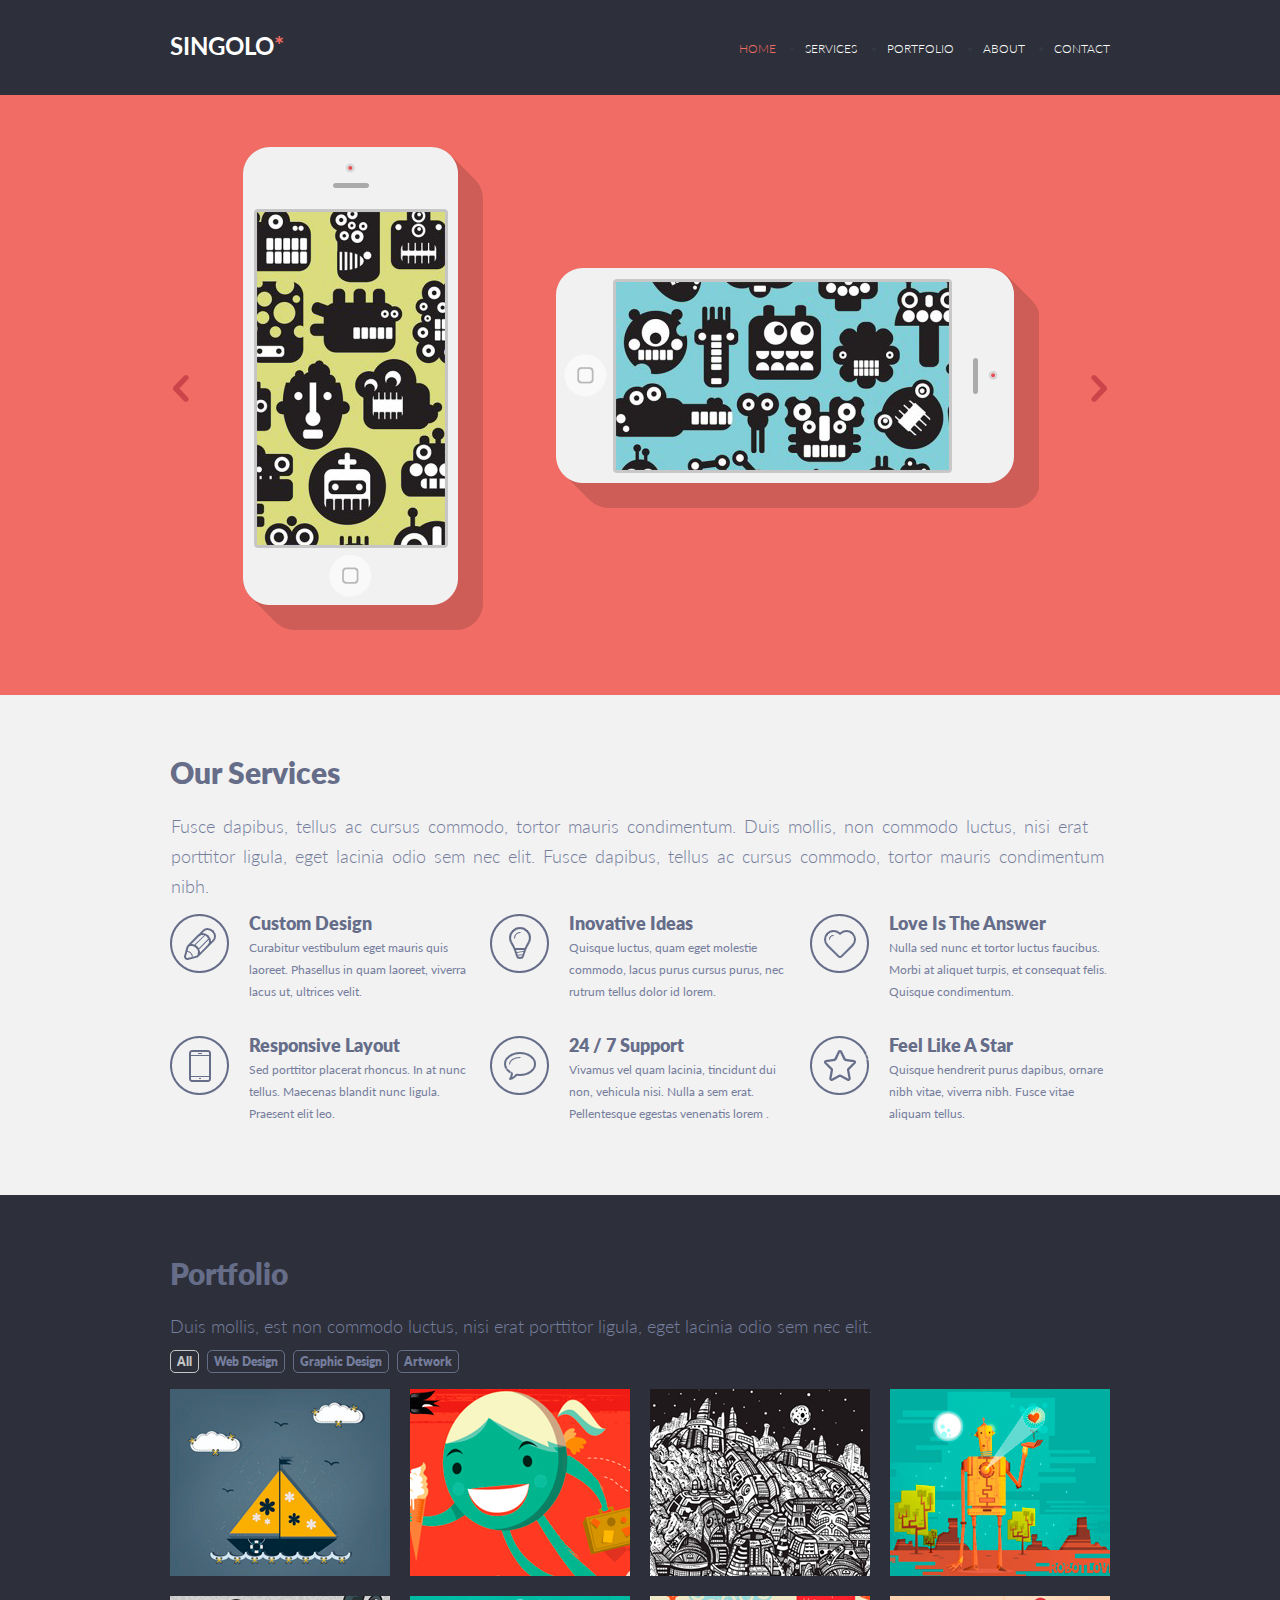
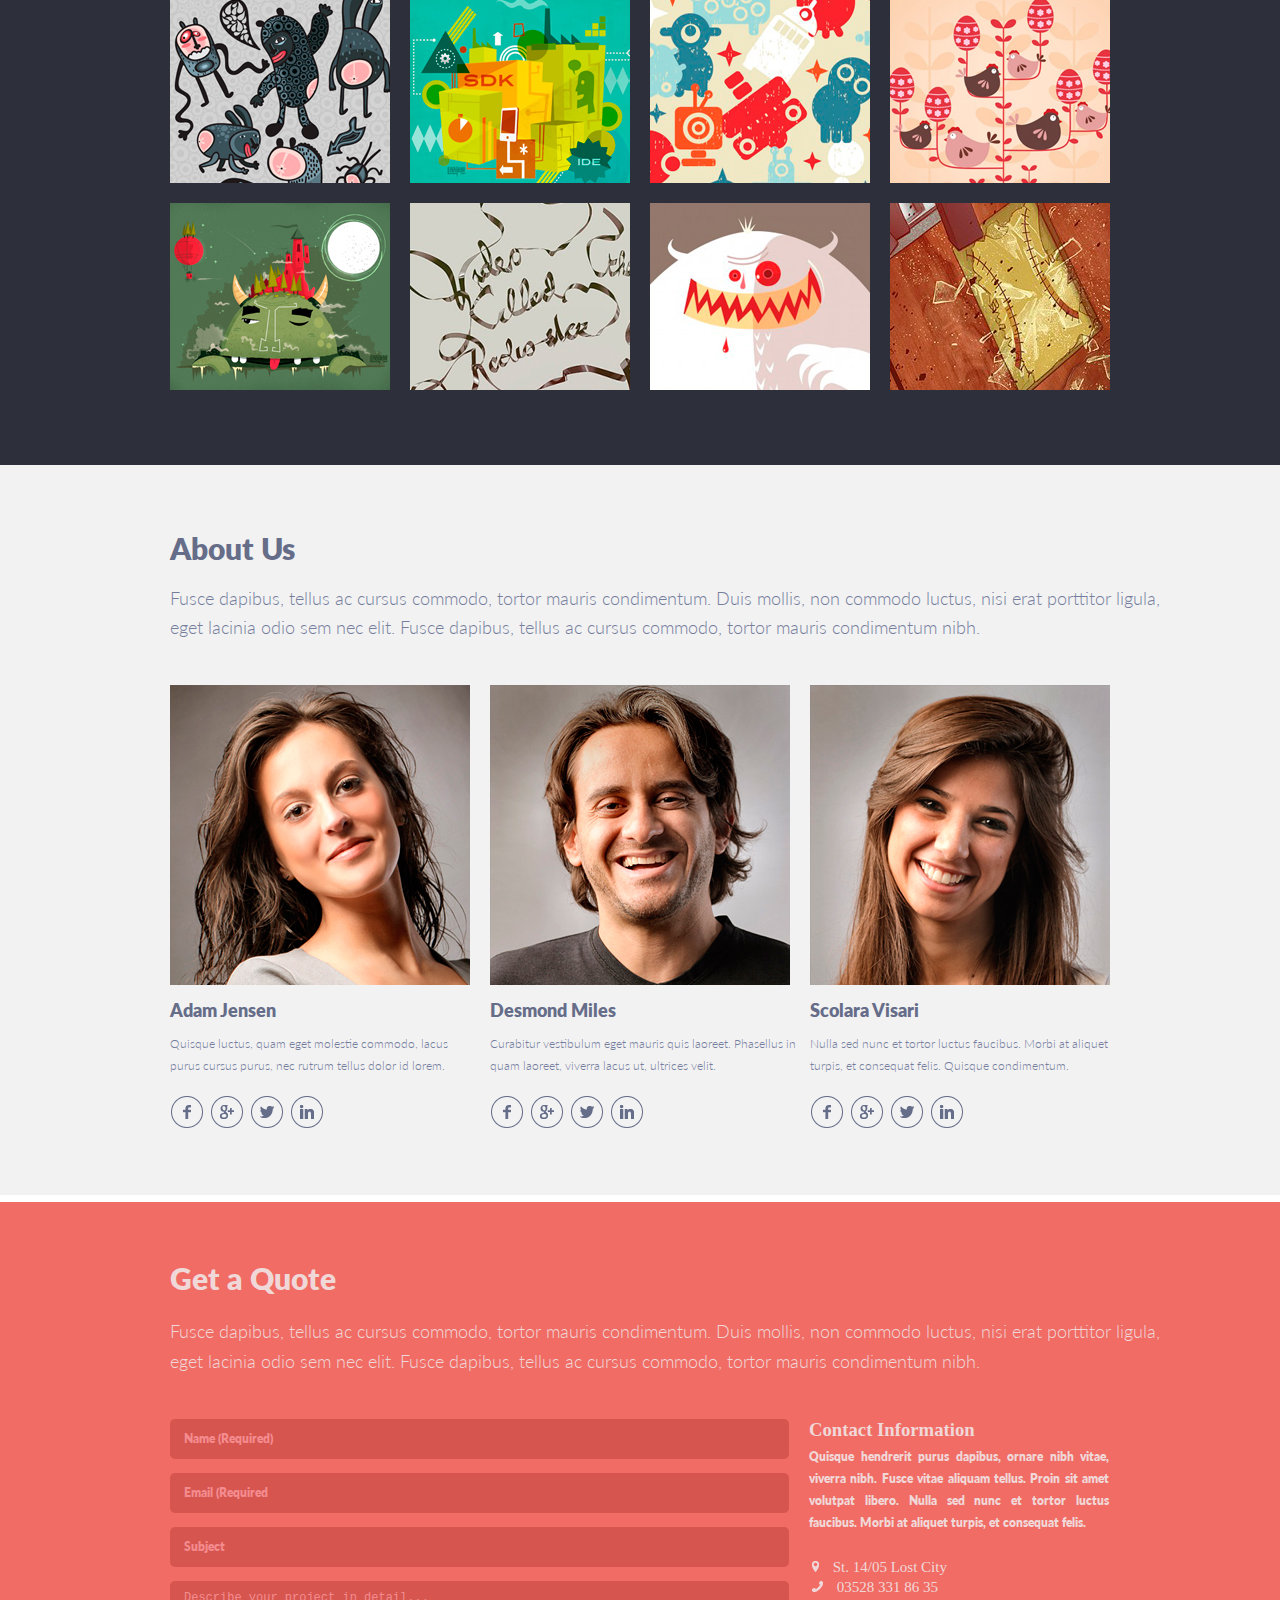
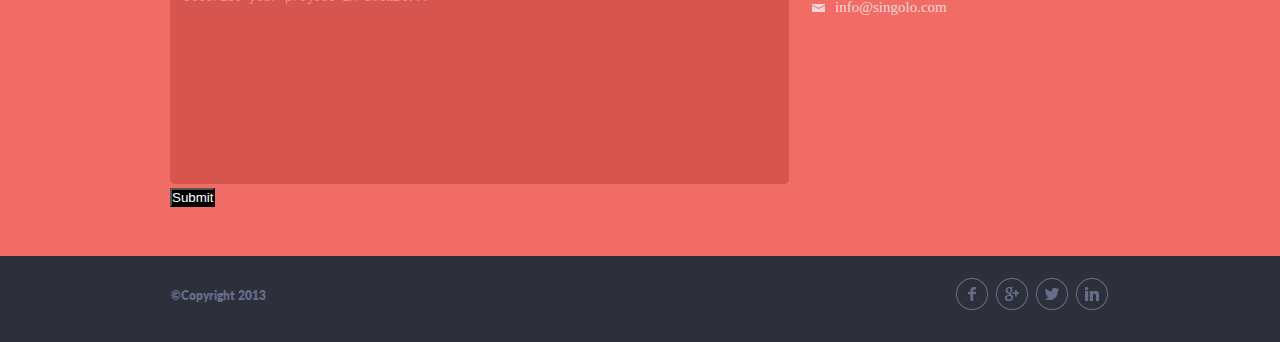
==== index.html @ 6d6bafc7 "feat: add content into index and style" ====
<!DOCTYPE html>
<html lang="en">
<head>
    <meta charset="UTF-8">
    <meta name="viewport" content="width=device-width, initial-scale=1.0">
    <title>Singolo</title>
    <link rel="stylesheet" href="style.css">
</head>
<body>
    <header class="header">
        <div class="wrapper wrapper-header">
            <h1 class="logo">SINGOLO<span class="logo__text__colored">*</span></h1>
            <nav class="header__navigation">
                <ul>
                    <li style="list-style: none;"><a href="./singolo1.html" class="active" >HOME</a></li>
                    <li><a href="">SERVICES</a></li>
                    <li><a href="#">PORTFOLIO</a></li>
                    <li><a href="#">ABOUT</a></li>
                    <li><a href="#">CONTACT</a></li>
                </ul>
            </nav>
        </div>
    </header>
    
    <section class="slider">
        <div class="wrapper wrapper-slider">
            <div class="left-cursor"><a href="#"><img src="assets/images/slider/left.png" alt="left cursor"></a></div>
            <div class="iphone-vertical"><img src="assets/images/slider/iphone-vertical.png" alt="iphone in vertical position"></div>
            <div class="iphone-horizontal"><img src="assets/images/slider/iphone-horizontal.png" alt="iphone in horizontal position"></div>
            <div class="right-cursor"><a href="#"><img src="assets/images/slider/right.png" alt="right cursor"></a></div>
        </div>
    </section>
    
    <section class="services">
        <div class="wrapper wrapper-services">
            <div class="services__block">
                <h2>Our Services</h2>
                <div class="services__description"><p>Fusce dapibus, tellus ac cursus commodo, tortor mauris condimentum. Duis mollis, non commodo luctus, nisi erat porttitor ligula, eget lacinia odio sem nec elit. Fusce dapibus, tellus ac cursus commodo, tortor mauris condimentum nibh.</p></div>           
                <div class="services__info">
                    <div class="services__info__pen">
                        <img src="assets/images/services/pen.png" alt="pen">
                        <h3>Custom Design</h3>
                        <p>Curabitur vestibulum eget mauris quis laoreet. Phasellus in quam laoreet, viverra lacus ut, ultrices velit.</p>
                    </div>

                    <div class="services__info__bulb">
                        <img src="assets/images/services/bulb.png" alt="bulb">
                        <h3>Inovative Ideas</h3>
                        <p>Quisque luctus, quam eget molestie commodo, lacus purus cursus purus, nec rutrum tellus dolor id lorem.</p>
                    </div>

                    <div class="services__info__heart">
                        <img src="assets/images/services/heart.png" alt="heart">
                        <h3>Love Is The Answer</h3>
                        <p>Nulla sed nunc et tortor luctus faucibus. Morbi at aliquet turpis, et consequat felis. Quisque condimentum.</p>
                    </div>

                    <div class="services__info__phone">
                        <img src="assets/images/services/phone.png" alt="phone">
                        <h3>Responsive Layout</h3>
                        <p>Sed porttitor placerat rhoncus. In at nunc tellus. Maecenas blandit nunc ligula. Praesent elit leo.</p>
                    </div>

                    <div class="services__info__bubble">
                        <img src="assets/images/services/bubble.png" alt="bubble">
                        <h3>24 / 7 Support</h3>
                        <p>Vivamus vel quam lacinia, tincidunt dui non, vehicula nisi. Nulla a sem erat. Pellentesque egestas venenatis lorem .</p>
                    </div>

                    <div class="services__info__star">
                        <img src="assets/images/services/star.png" alt="star">
                        <h3>Feel Like A Star</h3>
                        <p>Quisque hendrerit purus dapibus, ornare nibh vitae, viverra nibh. Fusce vitae aliquam tellus.</p>
                    </div>
                </div>
            </div>
        </div>
    </section>
    
    <!--Part 2-->

    <section class="portfolio">
        <div class="wrapper wrapper-portfolio">
            <h2>Portfolio</h2>
            <p>Duis mollis, est non commodo luctus, nisi erat porttitor ligula, eget lacinia odio sem nec elit.</p>
            <div class="portfolio-navigation">
                <ul class="portfolio-navigation__navigation">
                    <li><a href="#" class="active">All</a></li>
                    <li><a href="#">Web Design</a></li>
                    <li><a href="#">Graphic Design</a></li>
                    <li><a href="#">Artwork</a></li>
                </ul>
            </div>
            <div class="portfolio__picture">
                <ul>
                    <li><a href="#"><img src="assets/images/portfolio/portfolio_img1.jpg" alt="ship"></a>
                    </li>
                    <li><a href="#"><img src="assets/images/portfolio/portfolio_img2.jpg" alt="girl with ice cream"></a>
                    </li>
                    <li><a href="#"><img src="assets/images/portfolio/portfolio_img3.jpg" alt="Castle"></a></li>
                    <li><a href="#"><img src="assets/images/portfolio/portfolio_img4.jpg" alt="robot with heart"></a>
                    </li>
                    <li><a href="#"><img src="assets/images/portfolio/portfolio_img5.jpg" alt="rabbit"></a></li>
                    <li><a href="#"><img src="assets/images/portfolio/portfolio_img6.jpg" alt="development process"></a>
                    </li>
                    <li><a href="#"><img src="assets/images/portfolio/portfolio_img7.jpg" alt="futuristic photo"></a>
                    </li>
                    <li><a href="#"><img src="assets/images/portfolio/portfolio_img8.jpg" alt="hen"></a></li>
                    <li><a href="#"><img src="assets/images/portfolio/portfolio_img9.jpg" alt="monster with castle"></a>
                    </li>
                    <li><a href="#"><img src="assets/images/portfolio/portfolio_img10.jpg"
                                alt="cursive incomprehensible inscription"></a></li>
                    <li><a href="#"><img src="assets/images/portfolio/portfolio_img11.jpg" alt="monster"></a></li>
                    <li><a href="#"><img src="assets/images/portfolio/portfolio_img12.jpg" alt="measuring device"></a>
                    </li>

                </ul>
            </div>
        </div>
    </section>

    <section class="about-us">
        <div class="wrapper wrapper-about-us">
            <h2>About Us</h2>
            <div class="info-about-people">Fusce dapibus, tellus ac cursus commodo, tortor mauris condimentum. Duis
                mollis, non commodo luctus, nisi
                erat porttitor ligula, eget lacinia odio sem nec elit. Fusce dapibus, tellus ac cursus commodo, tortor
                mauris condimentum nibh.</div>
            <div class="about-us__picture">
                <ul class="people">
                    <li class="person1">
                        <img src="assets/images/about-us/profile1.jpg" alt="girl with long hair">
                        <h3>Adam Jensen</h3>
                        <div class="info-about-person">Quisque luctus, quam eget molestie commodo, lacus purus cursus
                            purus, nec rutrum tellus
                            dolor id lorem.</div>
                        <ul class="social-media__icon">
                            <li><a href="#"><img src="assets/images/social-media/Facebook.png" alt="Facebook"></a></li>
                            <li><a href="#"><img src="assets/images/social-media/Google.png" alt="Gmail"></a></li>
                            <li><a href="#"><img src="assets/images/social-media/Twitter.png" alt="Twitter"></a></li>
                            <li><a href="#"><img src="assets/images/social-media/LinkedIn.png" alt="LinkedIn"></a></li>
                        </ul>

                    </li>
                    <li class="person2">
                        <img src="assets/images/about-us/profile2.jpg" alt="man with long hair">
                        <h3>Desmond Miles</h3>
                        <div class="info-about-person">Curabitur vestibulum eget mauris quis laoreet. Phasellus in quam
                            laoreet, viverra lacus ut,
                            ultrices velit.</div>
                        <ul class="social-media__icon">
                            <li><a href="#"><img src="assets/images/social-media/Facebook.png" alt="Facebook"></a></li>
                            <li><a href="#"><img src="assets/images/social-media/Google.png" alt="Gmail"></a></li>
                            <li><a href="#"><img src="assets/images/social-media/Twitter.png" alt="Twitter"></a></li>
                            <li><a href="#"><img src="assets/images/social-media/LinkedIn.png" alt="LinkedIn"></a></li>
                        </ul>
                    </li>
                    <li class="person3">
                        <img src="assets/images/about-us/profile3.jpg" alt="girl with long hair">
                        <h3>Scolara Visari</h3>
                        <div class="info-about-person">Nulla sed nunc et tortor luctus faucibus. Morbi at aliquet
                            turpis, et consequat felis.
                            Quisque condimentum.</div>
                        <ul class="social-media__icon">
                            <li><a href="#"><img src="assets/images/social-media/Facebook.png" alt="Facebook"></a></li>
                            <li><a href="#"><img src="assets/images/social-media/Google.png" alt="Gmail"></a></li>
                            <li><a href="#"><img src="assets/images/social-media/Twitter.png" alt="Twitter"></a></li>
                            <li><a href="#"><img src="assets/images/social-media/LinkedIn.png" alt="LinkedIn"></a></li>
                        </ul>
                    </li>
                </ul>
            </div>
        </div>
    </section>

    <!--Part3-->
    <section class="get-quotes">
        <div class="wrapper wrapper-quotes">
            <h2>Get a Quote</h2>
            <p class="description">Fusce dapibus, tellus ac cursus commodo, tortor mauris condimentum. Duis mollis, non commodo luctus, nisi erat porttitor ligula, eget lacinia odio sem nec elit. Fusce dapibus, tellus ac cursus commodo, tortor mauris condimentum nibh.</p>       
            <div class="forms">
                <form action="#" method="POST">
                    <input type="text" name="username" placeholder="Name (Required)" required>
                    <input type="email" name="user-email" placeholder="Email (Required" required>
                    <input type="text" name="subject" placeholder="Subject">
                    <textarea placeholder="Describe your project in detail..."></textarea>
                    <br>
                    <button style="background-color: black; color:white;">Submit</button>
                </form>
                <div class="form-contact-info">
                    <h3>Contact Information</h3>
                    <p>Quisque hendrerit purus dapibus, ornare nibh vitae, viverra nibh. Fusce vitae aliquam tellus. Proin sit amet volutpat libero. Nulla sed nunc et tortor luctus faucibus. Morbi at aliquet turpis, et consequat felis. </p>
                    <ul class="form-contact-info__links">
                        <li><a href=""><img src="assets/images/get-quote/location.png" alt="location"> St. 14/05 Lost City</a></li>
                        <li><a href=""><img src="assets/images/get-quote/phone.png" alt="phone"> 03528 331 86 35</a></li>
                        <li><a href=""><img src="assets/images/get-quote/mail.png" alt="mail">info@singolo.com</a></li>
                    </ul>
                </div>
            </div>
        </div>
    </section>
    <footer class="footer">
        <div class="wrapper wrapper-footer">
            <div class="copyright">&copy;Copyright 2013</div>
            <ul class="social-media__icon">
                <li><a href="#"><img src="assets/images/social-media/Facebook.png" alt="Facebook"></a></li>
                <li><a href="#"><img src="assets/images/social-media/Google.png" alt="Gmail"></a></li>
                <li><a href="#"><img src="assets/images/social-media/Twitter.png" alt="Twitter"></a></li>
                <li><a href="#"><img src="assets/images/social-media/LinkedIn.png" alt="LinkedIn"></a></li>
            </ul>
        </div>
    </footer>
</body>
</html>
---- style.css ----
@import "lato.css";
*{
    margin: 0;
    padding: 0;
}
.wrapper{
    margin: 0 auto;
    padding: 0;
    width: 1020px;
}

.wrapper-header, .wrapper-slider, .wrapper-services{
    display: flex;
    flex-direction: row;
    justify-content: space-between;
}

/*header*/

.header{
    height: 95px;
    color: white;
    background-color: #2d303a;
    box-shadow: 0px 6px #323746;
}

.header .logo{ 
    font-family: 'Lato-Bold', Arial, Helvetica, sans-serif;
    margin-left: 40px;
    margin-top: 34px;
    font-size: 24px;
    line-height: 23px;
    width: 115px;
    color: white;
    font-weight: 700;
}
.logo__text__colored {
    color: #f06c64;
  }

.header__navigation ul{
    display: flex;
    flex-direction: row;
    margin-right: 40px;
    margin-top: 45px;
    width:371px;
    justify-content: space-between;
    color: #323746;
}
.header__navigation li {
    font-size: 12px;
    line-height: 8px;
    font-family: "Lato-Light";
    
}
.header__navigation a:link, .header__navigation a:visited {
    color: white;
    text-decoration: none;
}
.header__navigation a.active:link ,.header__navigation a.active:visited{
    color: #f06c64;
}
.header__navigation a:hover{
    color: #f06c64;
}

/*slider*/

.slider{
    height: 600px;
    background-color: #f06c64;
    box-shadow: 0px 5px #ea676b;
}

.left-cursor{
    position: relative;
    left:43px;
    top:280px;
}
.iphone-vertical{
    position: relative;
    left:8px;
    top:52px;

}
.iphone-horizontal{
    position: relative;
   left:-7px;
   top:173px;
}

.right-cursor{
    position: relative;
    right: 43px;
    top: 280px;
}

/* services */
.services{
    padding-bottom: 83px;
    background-color: #f2f2f2;
}

.services__block h2{
    margin-left: 40px;
    margin-top: 68px;
    font-size: 30px;
    line-height: 18px;
    color: #666d89;
    font-family: "Lato";
    font-weight: bold;
}

.services__block .services__description{
    margin-left: 41px;
    margin-top: 30px;
    font-family: "Lato-Light";
    word-spacing: 3px;
    width: 940px;
    height: 57px;
    font-size: 18px;
    line-height: 30px;
    color: #767e9e;  
}

.services__info{
    margin-left: 40px;
    display: flex;
    flex-direction: row;
    flex-wrap: wrap;
}

.services__info div{
    margin-top: 46px;
    margin-right: 15px;
    margin-bottom: -10px;
    width: 305px;
    height: 86px;
    
}

.services__info img{
 float: left;   
 margin-right: 20px;
 margin-bottom: 25px;
}
.services__info h3{
    font-size: 18px;
    line-height: 18px;
    color: #666d89;
    font-family: "Lato";
}
.services__info p{
    font-family: "Lato-Regular";
    margin-top: 5px;
    height: 128px;
    font-size: 12px;
    line-height: 22px;
    color: #767e9e;
}
/*


part 2


*/

.wrapper-portfolio, .wrapper-about-us{
    padding-left: 80px;
}

.wrapper-portfolio h2, .wrapper-about-us h2{
    font-size: 30px;
    color: #666d89;
    font-family: "Lato";
    font-weight: 900;
    text-align: left;
}


.wrapper-portfolio p, .wrapper-about-us p{
    width: 940px;
    font-size: 18px;
    line-height: 30px;
    color: #767e9e;
    font-family: "Lato-Light";
    font-weight: 300;
    text-align: left;
}
/*portfolio*/

.portfolio{
    background-color: #2d303a;
    padding-top: 60px;
    padding-bottom: 55px;
}
.portfolio p{
    margin-top:20px;
}
.portfolio-navigation__navigation{
    margin-top: 10px;
    margin-right: 10px;
    list-style-type: none;
    display: flex;
    direction: row ;
    justify-content: left;
}
.portfolio-navigation__navigation a, .portfolio-navigation__navigation a:visited{
    text-decoration: none;
    font-size: 12px;
    line-height: 22px;
    color: #767e9e;
    font-family: "Lato";
    font-weight: 400;
    text-align: center;
    padding: 3px 6px;
    margin-right: 8px;
    border-radius: 5px;
    border: 1px solid #666d89;
}

.portfolio-navigation__navigation a.active:visited, .portfolio-navigation__navigation a.active, .portfolio-navigation__navigation a:hover{
    color: #c5c5c5;
    border: 1px solid #c5c5c5;
}
.portfolio__picture{
    margin-top: 16px;
}
.portfolio__picture ul{
    display: flex;
    flex-wrap: wrap;
}

.portfolio__picture li{
    list-style: none;
    margin-right: 20px;
    margin-bottom: 16px;
}

/*about us*/

.about-us{
    background-color: #f2f2f2;
    padding-top: 65px;
    padding-bottom: 61px;
    box-shadow: 6px 0px white;
}
.info-about-people{
    margin-top: 18px;
    font-size: 18px;
    line-height: 29px;
    color: #767e9e;
    font-family: "Lato-Light";
    font-weight: 300;
}
.people{
    margin-top: 43px;
    display:flex;
    justify-content: left;
}
.people li{
    list-style: none;
}
.people img{
    margin-right: 20px;
}
.people .info-about-person{
    margin-top: 14px;
    display: inline-block;
    width: 310px;
    font-size: 12px;
    line-height: 22px;
    color: #767e9e;
    font-family: "Lato-Light";
    font-weight: 400;
    text-align: left;
}
.wrapper-portfolio h3, .wrapper-about-us h3{
    margin-top: 12px;
    font-size: 18px;
    line-height: 18px;
    color: #666d89;
    font-family: "Lato";
    font-weight: 900;
}

.social-media__icon{
    display: flex;
    align-items: left;
}
.social-media__icon li{
    margin-top: 18px;
}
.social-media__icon img{
    margin-right: 5px;
    padding: 0;
}

/*Part 3*/
.get-quotes{
    margin-top: 7px;
    background-color: #f06c64;
    box-shadow: 0 5px #ea676b;
}

.wrapper{
    width: 1020px;
    margin: 0 auto;
}
.wrapper-quotes{
    padding-left: 80px;
    padding-top: 67px;
    padding-bottom: 49px;
}

.get-quotes h2{
    font-size: 30px;
    line-height: 18px;
    color: #f0d8d9;
    font-family: 'Lato';
}

.get-quotes p.description{
    margin-top: 29px;
    font-size: 18px;
    line-height: 30px;
    color: #f0d8d9;
    font-family: 'Lato-Light';

}
.forms{
    margin-top: 43px;
    display: flex;
}

.forms form input{
    display: block;
    margin-bottom: 14px;
    padding: 9px 0;
    width: 619px;
    border-radius: 5px;
    font-size: 12px;
    line-height: 22px;
    background-color: #d6564f;
    border: 0px solid #d6564f;
    font-family: "Lato";
}
.forms form textarea{
    width: 619px;
    padding: 10px 0;
    padding-bottom: 163px;
    border-radius: 5px;
    background-color: #d6564f;
    border: 0px solid #d6564f;
    resize: none;
}
::-webkit-input-placeholder { /* Edge */
    color: #f48c8f;
    padding-left: 14px;
    font-size: 12px;
  }
  :-ms-input-placeholder { /* Internet Explorer */
    color: #f48c8f;
    padding-left: 14px;
    font-size: 12px;
    word-spacing: 0px;
}
  
  ::placeholder {
    color: #f48c8f;
    padding-left: 14px;
    font-size: 12px;
    word-spacing: 0px;
  }

  .form-contact-info{
    padding-left: 20px;
    color: #f0d8d9; 
}
.form-contact-info p{
    padding-top: 5px;
    width: 300px;
    font-size: 12px;
    line-height: 22px;
    font-family: "Lato";
    text-align: justify;
}

.form-contact-info ul{
    margin-top: 25px;
    margin-left: 3px;
    list-style: none;
    font-size: 15px;
}

.form-contact-info li{
    padding-bottom: 3px;
}
.form-contact-info img{
    padding-right: 10px;
}
.form-contact-info a{
    text-decoration: none;
}
.form-contact-info a:hover, .form-contact-info a:visited, .form-contact-info a:active {
    text-decoration: none;
    color: #f0d8d9;
}

/*footer*/

.footer{
    background-color: #2d303a;
    color: #666d89;
    font-family: 'Lato';

}
.wrapper-footer{
    padding-bottom: 22px;
    font-size: 12px;
    line-height: 25px;
    display: flex;
    justify-content: space-between;
    align-items: center;
}
.footer ul{
    list-style: none;
}
.footer .copyright{
    padding-top: 14px;
    padding-left: 41px;
}
.footer .social-media__icon{
    display: flex;
    align-items: left;
    padding-top: 3px;
    padding-right: 36px;
}
.footer .social-media__icon li{
    margin-top: 18px;
}
.footer .social-media__icon img{
    margin-right: 5px;
    padding: 0;
}
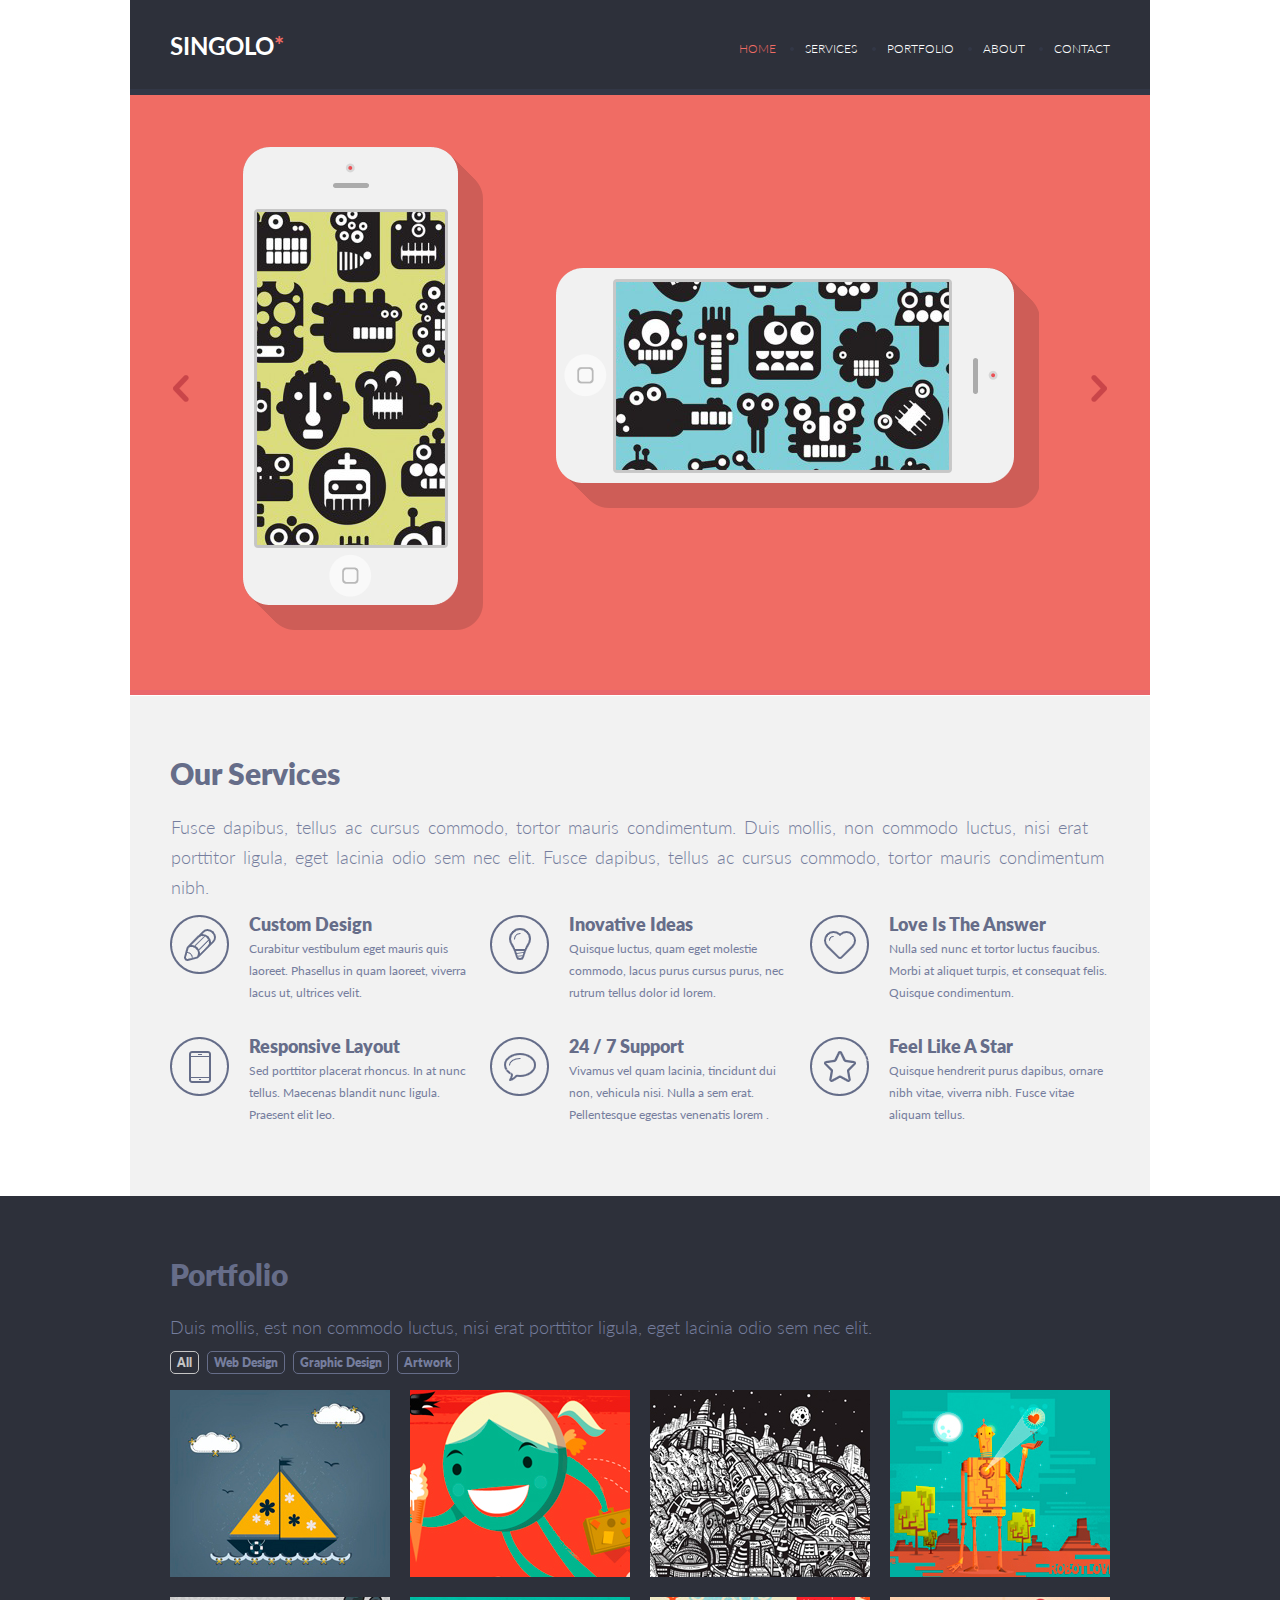
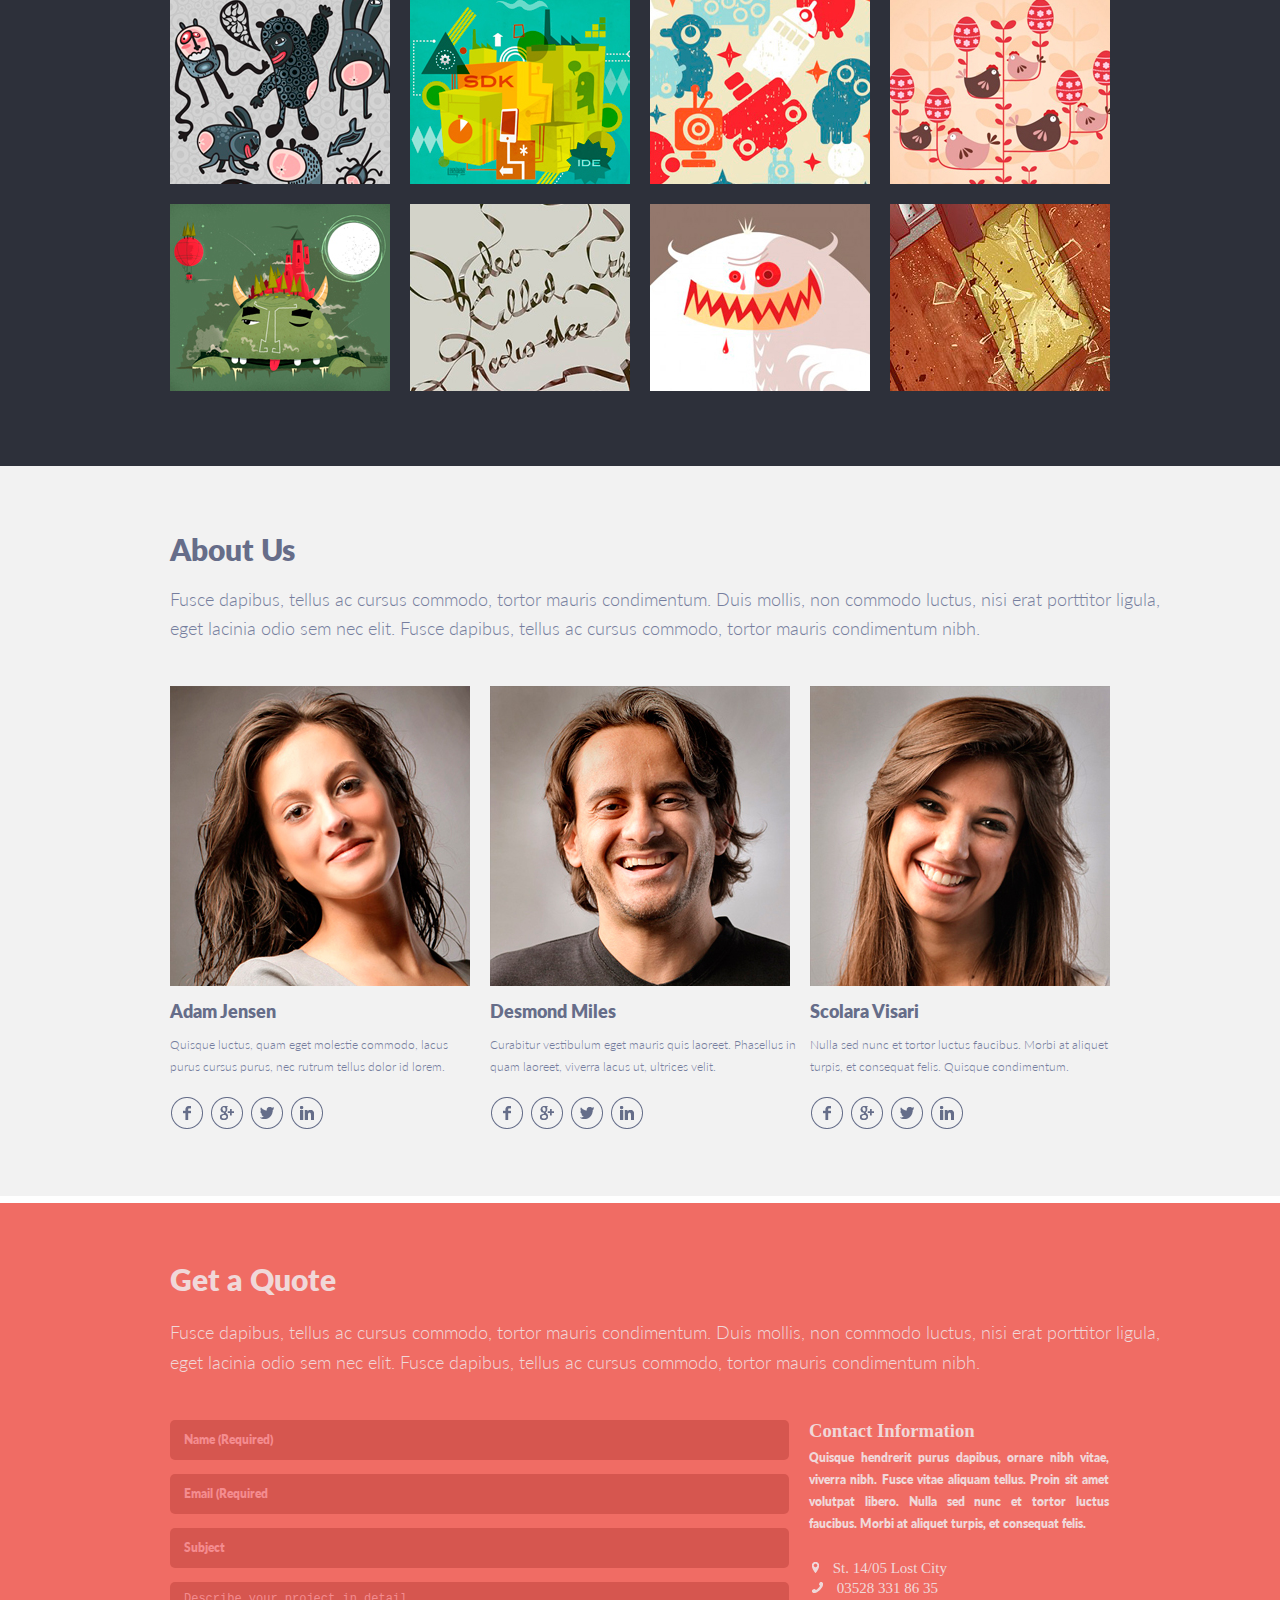
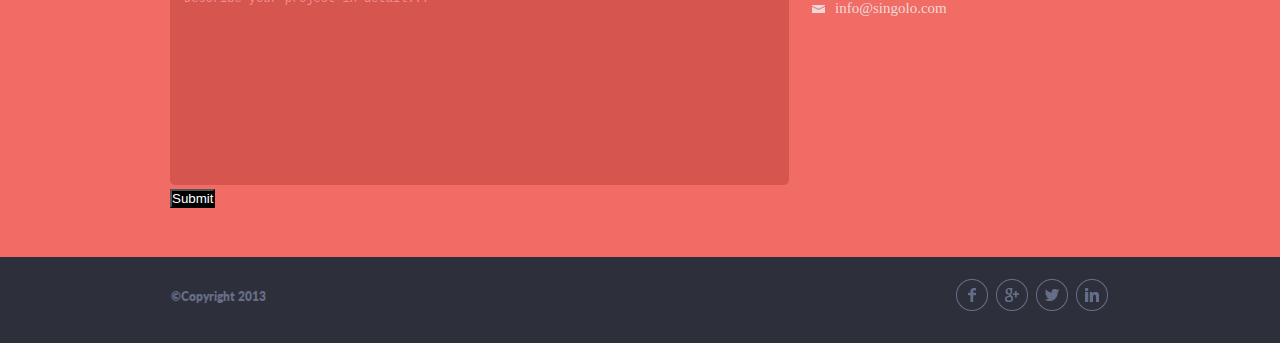
==== commit dd3d898f: "fix: code with interface" ====
--- a/index.html
+++ b/index.html
@@ -1,18 +1,21 @@
 <!DOCTYPE html>
 <html lang="en">
+
 <head>
     <meta charset="UTF-8">
     <meta name="viewport" content="width=device-width, initial-scale=1.0">
     <title>Singolo</title>
     <link rel="stylesheet" href="style.css">
+    <script src="script.js"></script>
 </head>
+
 <body>
     <header class="header">
         <div class="wrapper wrapper-header">
             <h1 class="logo">SINGOLO<span class="logo__text__colored">*</span></h1>
             <nav class="header__navigation">
                 <ul>
-                    <li style="list-style: none;"><a href="./singolo1.html" class="active" >HOME</a></li>
+                    <li style="list-style: none;"><a href="#" class="active">HOME</a></li>
                     <li><a href="">SERVICES</a></li>
                     <li><a href="#">PORTFOLIO</a></li>
                     <li><a href="#">ABOUT</a></li>
@@ -21,62 +24,75 @@
             </nav>
         </div>
     </header>
-    
+
     <section class="slider">
         <div class="wrapper wrapper-slider">
             <div class="left-cursor"><a href="#"><img src="assets/images/slider/left.png" alt="left cursor"></a></div>
-            <div class="iphone-vertical"><img src="assets/images/slider/iphone-vertical.png" alt="iphone in vertical position"></div>
-            <div class="iphone-horizontal"><img src="assets/images/slider/iphone-horizontal.png" alt="iphone in horizontal position"></div>
-            <div class="right-cursor"><a href="#"><img src="assets/images/slider/right.png" alt="right cursor"></a></div>
-        </div>
-    </section>
-    
+            <div class="iphone-vertical"><img src="assets/images/slider/iphone-vertical.png"
+                    alt="iphone in vertical position"></div>
+            <div class="iphone-horizontal"><img src="assets/images/slider/iphone-horizontal.png"
+                    alt="iphone in horizontal position"></div>
+            <div class="right-cursor"><a href="#"><img src="assets/images/slider/right.png" alt="right cursor"></a>
+            </div>
+        </div>
+    </section>
+
     <section class="services">
         <div class="wrapper wrapper-services">
             <div class="services__block">
                 <h2>Our Services</h2>
-                <div class="services__description"><p>Fusce dapibus, tellus ac cursus commodo, tortor mauris condimentum. Duis mollis, non commodo luctus, nisi erat porttitor ligula, eget lacinia odio sem nec elit. Fusce dapibus, tellus ac cursus commodo, tortor mauris condimentum nibh.</p></div>           
+                <div class="services__description">
+                    <p>Fusce dapibus, tellus ac cursus commodo, tortor mauris condimentum. Duis mollis, non commodo
+                        luctus, nisi erat porttitor ligula, eget lacinia odio sem nec elit. Fusce dapibus, tellus ac
+                        cursus commodo, tortor mauris condimentum nibh.</p>
+                </div>
                 <div class="services__info">
                     <div class="services__info__pen">
                         <img src="assets/images/services/pen.png" alt="pen">
                         <h3>Custom Design</h3>
-                        <p>Curabitur vestibulum eget mauris quis laoreet. Phasellus in quam laoreet, viverra lacus ut, ultrices velit.</p>
+                        <p>Curabitur vestibulum eget mauris quis laoreet. Phasellus in quam laoreet, viverra lacus ut,
+                            ultrices velit.</p>
                     </div>
 
                     <div class="services__info__bulb">
                         <img src="assets/images/services/bulb.png" alt="bulb">
                         <h3>Inovative Ideas</h3>
-                        <p>Quisque luctus, quam eget molestie commodo, lacus purus cursus purus, nec rutrum tellus dolor id lorem.</p>
+                        <p>Quisque luctus, quam eget molestie commodo, lacus purus cursus purus, nec rutrum tellus dolor
+                            id lorem.</p>
                     </div>
 
                     <div class="services__info__heart">
                         <img src="assets/images/services/heart.png" alt="heart">
                         <h3>Love Is The Answer</h3>
-                        <p>Nulla sed nunc et tortor luctus faucibus. Morbi at aliquet turpis, et consequat felis. Quisque condimentum.</p>
+                        <p>Nulla sed nunc et tortor luctus faucibus. Morbi at aliquet turpis, et consequat felis.
+                            Quisque condimentum.</p>
                     </div>
 
                     <div class="services__info__phone">
                         <img src="assets/images/services/phone.png" alt="phone">
                         <h3>Responsive Layout</h3>
-                        <p>Sed porttitor placerat rhoncus. In at nunc tellus. Maecenas blandit nunc ligula. Praesent elit leo.</p>
+                        <p>Sed porttitor placerat rhoncus. In at nunc tellus. Maecenas blandit nunc ligula. Praesent
+                            elit leo.</p>
                     </div>
 
                     <div class="services__info__bubble">
                         <img src="assets/images/services/bubble.png" alt="bubble">
                         <h3>24 / 7 Support</h3>
-                        <p>Vivamus vel quam lacinia, tincidunt dui non, vehicula nisi. Nulla a sem erat. Pellentesque egestas venenatis lorem .</p>
+                        <p>Vivamus vel quam lacinia, tincidunt dui non, vehicula nisi. Nulla a sem erat. Pellentesque
+                            egestas venenatis lorem .</p>
                     </div>
 
                     <div class="services__info__star">
                         <img src="assets/images/services/star.png" alt="star">
                         <h3>Feel Like A Star</h3>
-                        <p>Quisque hendrerit purus dapibus, ornare nibh vitae, viverra nibh. Fusce vitae aliquam tellus.</p>
+                        <p>Quisque hendrerit purus dapibus, ornare nibh vitae, viverra nibh. Fusce vitae aliquam tellus.
+                        </p>
                     </div>
                 </div>
             </div>
         </div>
     </section>
-    
+
     <!--Part 2-->
 
     <section class="portfolio">
@@ -177,7 +193,9 @@
     <section class="get-quotes">
         <div class="wrapper wrapper-quotes">
             <h2>Get a Quote</h2>
-            <p class="description">Fusce dapibus, tellus ac cursus commodo, tortor mauris condimentum. Duis mollis, non commodo luctus, nisi erat porttitor ligula, eget lacinia odio sem nec elit. Fusce dapibus, tellus ac cursus commodo, tortor mauris condimentum nibh.</p>       
+            <p class="description">Fusce dapibus, tellus ac cursus commodo, tortor mauris condimentum. Duis mollis, non
+                commodo luctus, nisi erat porttitor ligula, eget lacinia odio sem nec elit. Fusce dapibus, tellus ac
+                cursus commodo, tortor mauris condimentum nibh.</p>
             <div class="forms">
                 <form action="#" method="POST">
                     <input type="text" name="username" placeholder="Name (Required)" required>
@@ -189,10 +207,14 @@
                 </form>
                 <div class="form-contact-info">
                     <h3>Contact Information</h3>
-                    <p>Quisque hendrerit purus dapibus, ornare nibh vitae, viverra nibh. Fusce vitae aliquam tellus. Proin sit amet volutpat libero. Nulla sed nunc et tortor luctus faucibus. Morbi at aliquet turpis, et consequat felis. </p>
+                    <p>Quisque hendrerit purus dapibus, ornare nibh vitae, viverra nibh. Fusce vitae aliquam tellus.
+                        Proin sit amet volutpat libero. Nulla sed nunc et tortor luctus faucibus. Morbi at aliquet
+                        turpis, et consequat felis. </p>
                     <ul class="form-contact-info__links">
-                        <li><a href=""><img src="assets/images/get-quote/location.png" alt="location"> St. 14/05 Lost City</a></li>
-                        <li><a href=""><img src="assets/images/get-quote/phone.png" alt="phone"> 03528 331 86 35</a></li>
+                        <li><a href=""><img src="assets/images/get-quote/location.png" alt="location"> St. 14/05 Lost
+                                City</a></li>
+                        <li><a href=""><img src="assets/images/get-quote/phone.png" alt="phone"> 03528 331 86 35</a>
+                        </li>
                         <li><a href=""><img src="assets/images/get-quote/mail.png" alt="mail">info@singolo.com</a></li>
                     </ul>
                 </div>
@@ -211,4 +233,5 @@
         </div>
     </footer>
 </body>
+
 </html>--- a/style.css
+++ b/style.css
@@ -16,12 +16,11 @@
 }
 
 /*header*/
-
-.header{
-    height: 95px;
+.wrapper-header{
+    background-color: #2d303a;
+    padding-bottom: 32px;
+    box-shadow: 0px 6px #323746;
     color: white;
-    background-color: #2d303a;
-    box-shadow: 0px 6px #323746;
 }
 
 .header .logo{ 
@@ -65,11 +64,14 @@
 }
 
 /*slider*/
-
-.slider{
-    height: 600px;
+.wrapper-slider{
     background-color: #f06c64;
     box-shadow: 0px 5px #ea676b;
+    padding-bottom: 108px;
+}
+.slider{
+    margin-top: 6px;
+    
 }
 
 .left-cursor{
@@ -96,9 +98,14 @@
 }
 
 /* services */
-.services{
+.wrapper-services{
+   
     padding-bottom: 83px;
     background-color: #f2f2f2;
+}
+
+.services{
+    margin-top:6px;
 }
 
 .services__block h2{
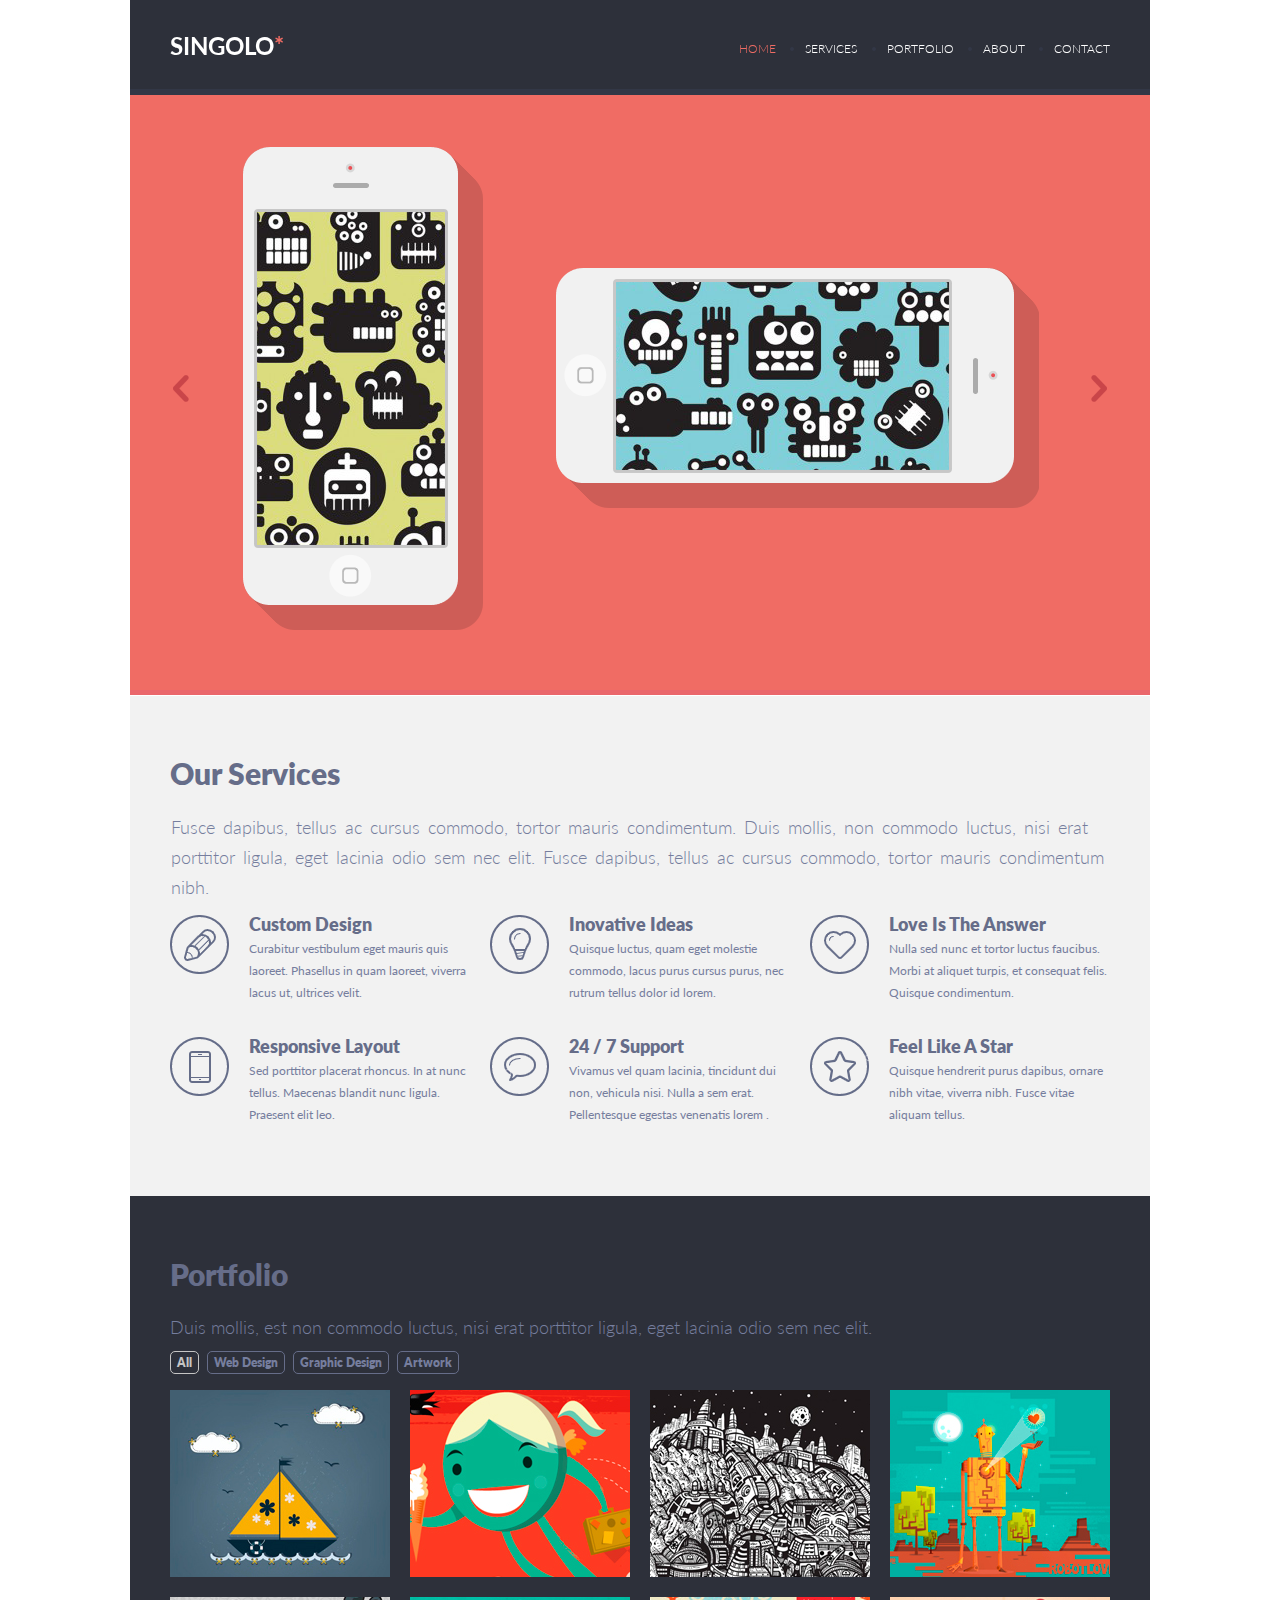
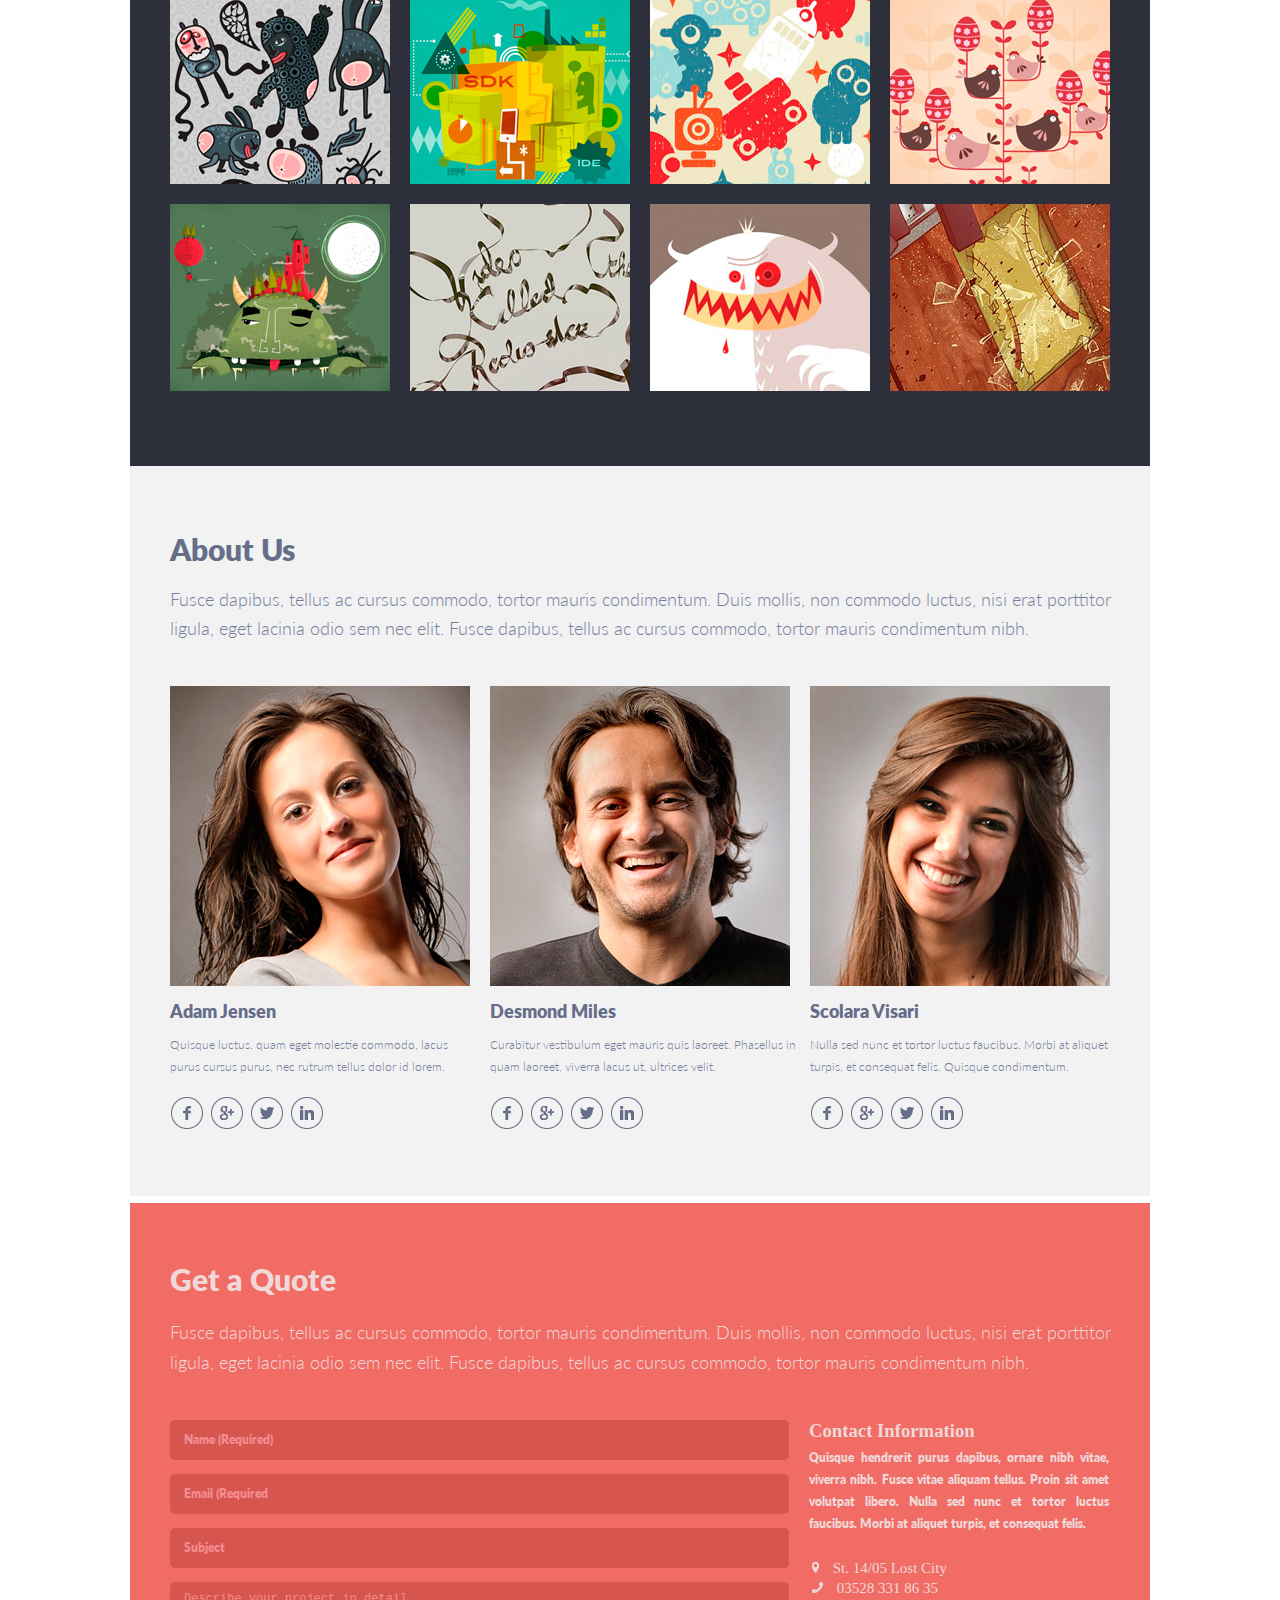
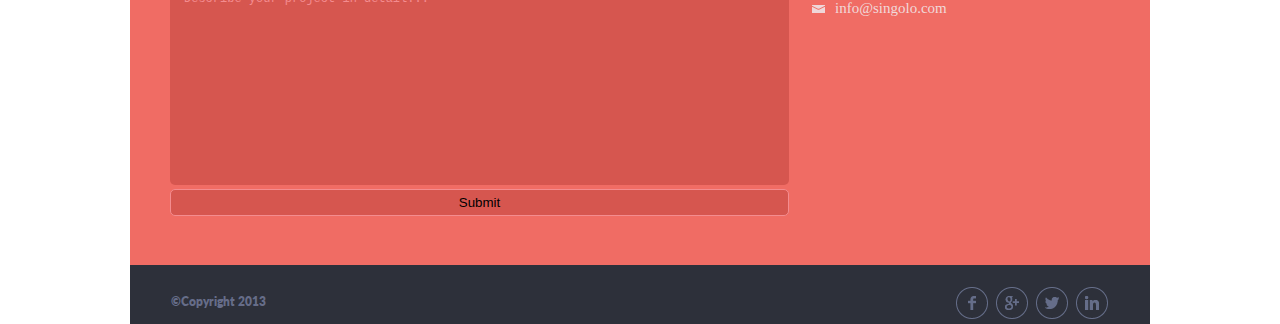
==== commit 6dffa1ea: "feat: add changes dom" ====
--- a/index.html
+++ b/index.html
@@ -6,20 +6,20 @@
     <meta name="viewport" content="width=device-width, initial-scale=1.0">
     <title>Singolo</title>
     <link rel="stylesheet" href="style.css">
-    <script src="script.js"></script>
+
 </head>
 
 <body>
-    <header class="header">
+    <header class="header" id="home">
         <div class="wrapper wrapper-header">
             <h1 class="logo">SINGOLO<span class="logo__text__colored">*</span></h1>
             <nav class="header__navigation">
                 <ul>
-                    <li style="list-style: none;"><a href="#" class="active">HOME</a></li>
-                    <li><a href="">SERVICES</a></li>
-                    <li><a href="#">PORTFOLIO</a></li>
-                    <li><a href="#">ABOUT</a></li>
-                    <li><a href="#">CONTACT</a></li>
+                    <li style="list-style: none;"><a href="#home" class="active">HOME</a></li>
+                    <li><a href="#services">SERVICES</a></li>
+                    <li><a href="#portfolio">PORTFOLIO</a></li>
+                    <li><a href="#about">ABOUT</a></li>
+                    <li><a href="#contact">CONTACT</a></li>
                 </ul>
             </nav>
         </div>
@@ -37,7 +37,7 @@
         </div>
     </section>
 
-    <section class="services">
+    <section class="services" id="services">
         <div class="wrapper wrapper-services">
             <div class="services__block">
                 <h2>Our Services</h2>
@@ -95,7 +95,7 @@
 
     <!--Part 2-->
 
-    <section class="portfolio">
+    <section class="portfolio" id="portfolio">
         <div class="wrapper wrapper-portfolio">
             <h2>Portfolio</h2>
             <p>Duis mollis, est non commodo luctus, nisi erat porttitor ligula, eget lacinia odio sem nec elit.</p>
@@ -135,7 +135,7 @@
         </div>
     </section>
 
-    <section class="about-us">
+    <section class="about-us" id="about">
         <div class="wrapper wrapper-about-us">
             <h2>About Us</h2>
             <div class="info-about-people">Fusce dapibus, tellus ac cursus commodo, tortor mauris condimentum. Duis
@@ -190,7 +190,7 @@
     </section>
 
     <!--Part3-->
-    <section class="get-quotes">
+    <section class="get-quotes" id="contact">
         <div class="wrapper wrapper-quotes">
             <h2>Get a Quote</h2>
             <p class="description">Fusce dapibus, tellus ac cursus commodo, tortor mauris condimentum. Duis mollis, non
@@ -203,7 +203,7 @@
                     <input type="text" name="subject" placeholder="Subject">
                     <textarea placeholder="Describe your project in detail..."></textarea>
                     <br>
-                    <button style="background-color: black; color:white;">Submit</button>
+                    <button class="button">Submit</button>
                 </form>
                 <div class="form-contact-info">
                     <h3>Contact Information</h3>
@@ -232,6 +232,7 @@
             </ul>
         </div>
     </footer>
+    <script src="script.js"></script>
 </body>
 
 </html>--- a/style.css
+++ b/style.css
@@ -7,6 +7,7 @@
     margin: 0 auto;
     padding: 0;
     width: 1020px;
+    box-sizing: border-box;
 }
 
 .wrapper-header, .wrapper-slider, .wrapper-services{
@@ -16,13 +17,22 @@
 }
 
 /*header*/
+.header{
+    
+    width:1020px;
+    margin: 0 auto;
+    padding-bottom: 89px;
+    
+}
+
 .wrapper-header{
     background-color: #2d303a;
     padding-bottom: 32px;
     box-shadow: 0px 6px #323746;
     color: white;
-}
-
+    position: fixed;
+    z-index: 10;
+}
 .header .logo{ 
     font-family: 'Lato-Bold', Arial, Helvetica, sans-serif;
     margin-left: 40px;
@@ -68,6 +78,7 @@
     background-color: #f06c64;
     box-shadow: 0px 5px #ea676b;
     padding-bottom: 108px;
+    
 }
 .slider{
     margin-top: 6px;
@@ -99,13 +110,13 @@
 
 /* services */
 .wrapper-services{
-   
     padding-bottom: 83px;
     background-color: #f2f2f2;
 }
 
 .services{
     margin-top:6px;
+    scroll-margin-top: 96px;
 }
 
 .services__block h2{
@@ -172,11 +183,19 @@
 
 
 */
-
 .wrapper-portfolio, .wrapper-about-us{
-    padding-left: 80px;
-}
-
+    padding-left: 40px;
+}
+.portfolio{
+    scroll-margin-top: 95px;
+}
+.wrapper-portfolio{
+    background-color: #2d303a;
+    padding-top: 60px;
+    padding-bottom: 55px;
+    
+    
+}
 .wrapper-portfolio h2, .wrapper-about-us h2{
     font-size: 30px;
     color: #666d89;
@@ -197,11 +216,7 @@
 }
 /*portfolio*/
 
-.portfolio{
-    background-color: #2d303a;
-    padding-top: 60px;
-    padding-bottom: 55px;
-}
+
 .portfolio p{
     margin-top:20px;
 }
@@ -248,6 +263,9 @@
 /*about us*/
 
 .about-us{
+     scroll-margin-top: 96px;
+}
+.wrapper-about-us{
     background-color: #f2f2f2;
     padding-top: 65px;
     padding-bottom: 61px;
@@ -306,17 +324,17 @@
 
 /*Part 3*/
 .get-quotes{
+    
+    scroll-margin-top: 95px;
+}
+.wrapper-quotes{
     margin-top: 7px;
     background-color: #f06c64;
     box-shadow: 0 5px #ea676b;
 }
 
-.wrapper{
-    width: 1020px;
-    margin: 0 auto;
-}
 .wrapper-quotes{
-    padding-left: 80px;
+    padding-left: 40px;
     padding-top: 67px;
     padding-bottom: 49px;
 }
@@ -362,6 +380,15 @@
     border: 0px solid #d6564f;
     resize: none;
 }
+.button{
+    width:619px;
+    padding: 5px;
+    cursor: pointer;
+    color:black;
+    background-color: #d6564f;
+    border: 1px solid #f48c8f;
+    border-radius: 5px;
+}
 ::-webkit-input-placeholder { /* Edge */
     color: #f48c8f;
     padding-left: 14px;
@@ -418,15 +445,12 @@
 /*footer*/
 
 .footer{
+    font-family: 'Lato';
+}
+.wrapper-footer{
     background-color: #2d303a;
     color: #666d89;
-    font-family: 'Lato';
-
-}
-.wrapper-footer{
-    padding-bottom: 22px;
-    font-size: 12px;
-    line-height: 25px;
+    font-size: 12px;
     display: flex;
     justify-content: space-between;
     align-items: center;
